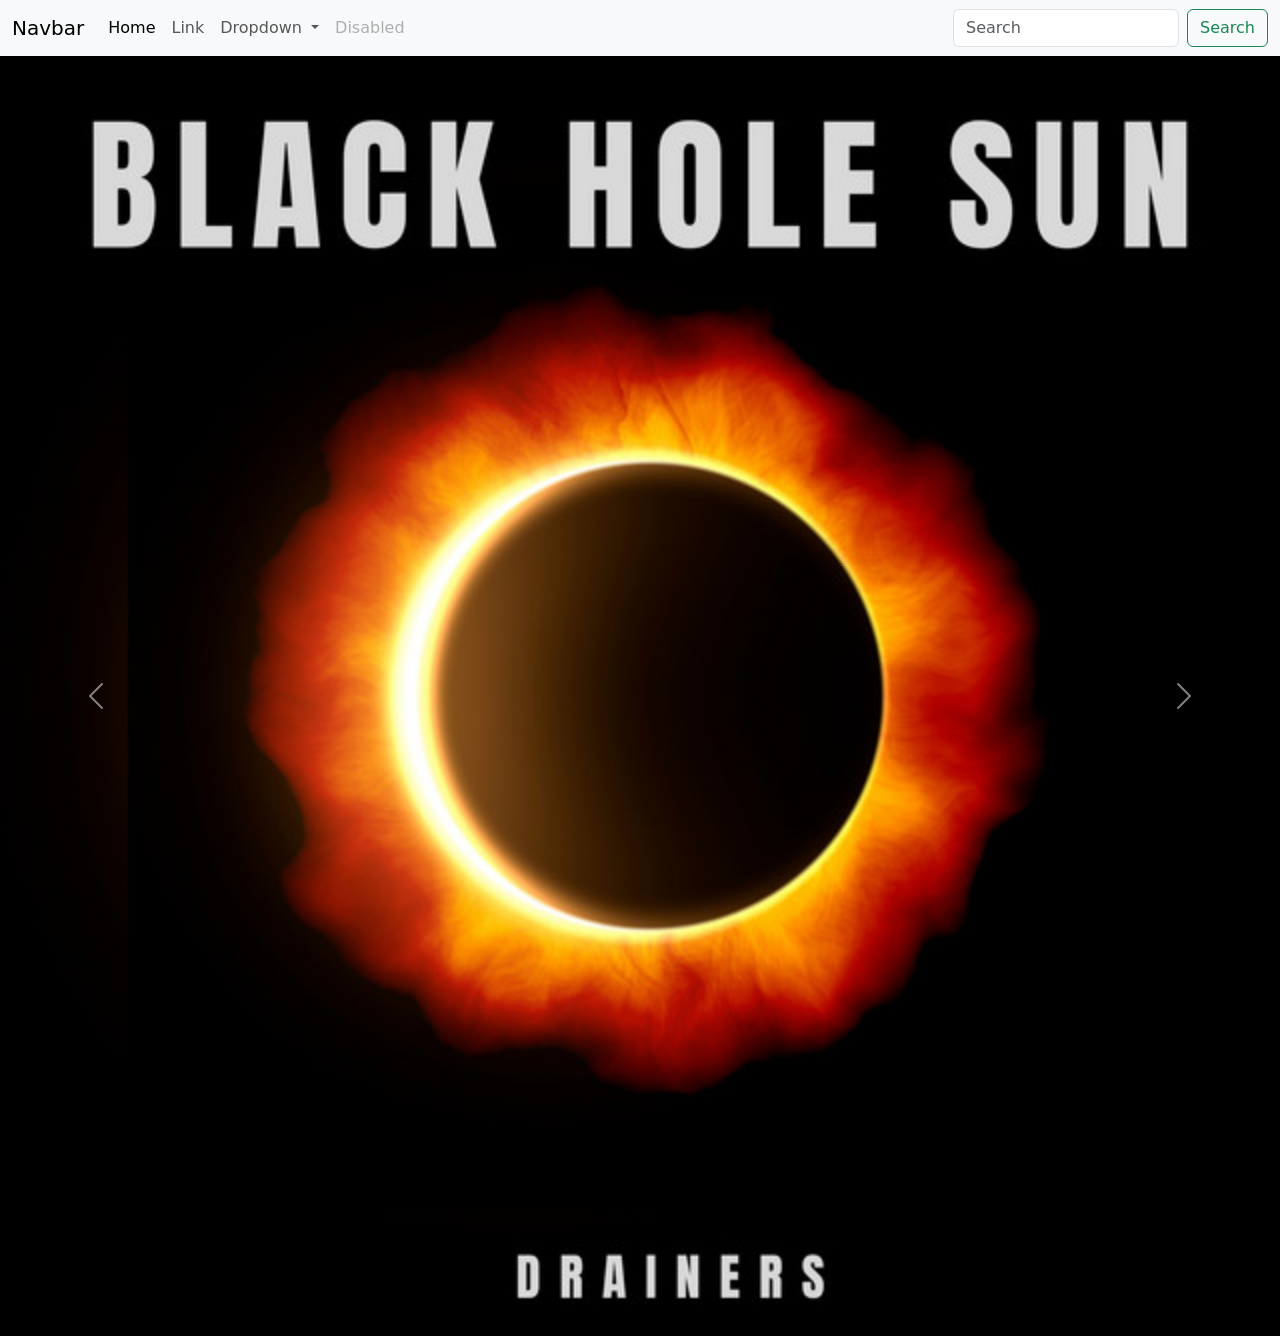
==== index.html @ c96c7299 "carousel" ====
<!DOCTYPE html>
<html lang="en">
<head>
    <meta charset="UTF-8">
    <meta name="viewport" content="width=device-width, initial-scale=1.0">

    <!--  import do css do bootstrap-->
    <link href="https://cdn.jsdelivr.net/npm/bootstrap@5.3.3/dist/css/bootstrap.min.css" rel="stylesheet" integrity="sha384-QWTKZyjpPEjISv5WaRU9OFeRpok6YctnYmDr5pNlyT2bRjXh0JMhjY6hW+ALEwIH" crossorigin="anonymous">
</head>
<style>
    .carousel-inear img {
        width: 100%;
        height: 500px;
        object-fit: cover;
    }
</style>
<title>Document</title>
<body>
    <!-- Navbar -->
    <nav class="navbar navbar-expand-lg bg-body-tertiary">
        <div class="container-fluid">
          <a class="navbar-brand" href="#">Navbar</a>
          <button class="navbar-toggler" type="button" data-bs-toggle="collapse" data-bs-target="#navbarSupportedContent" aria-controls="navbarSupportedContent" aria-expanded="false" aria-label="Toggle navigation">
            <span class="navbar-toggler-icon"></span>
          </button>
          <div class="collapse navbar-collapse" id="navbarSupportedContent">
            <ul class="navbar-nav me-auto mb-2 mb-lg-0">
              <li class="nav-item">
                <a class="nav-link active" aria-current="page" href="#">Home</a>
              </li>
              <li class="nav-item">
                <a class="nav-link" href="#">Link</a>
              </li>
              <li class="nav-item dropdown">
                <a class="nav-link dropdown-toggle" href="#" role="button" data-bs-toggle="dropdown" aria-expanded="false">
                  Dropdown
                </a>
                <ul class="dropdown-menu">
                  <li><a class="dropdown-item" href="#">Action</a></li>
                  <li><a class="dropdown-item" href="#">Another action</a></li>
                  <li><hr class="dropdown-divider"></li>
                  <li><a class="dropdown-item" href="#">Something else here</a></li>
                </ul>
              </li>
              <li class="nav-item">
                <a class="nav-link disabled" aria-disabled="true">Disabled</a>
              </li>
            </ul>
            <form class="d-flex" role="search">
              <input class="form-control me-2" type="search" placeholder="Search" aria-label="Search">
              <button class="btn btn-outline-success" type="submit">Search</button>
            </form>
          </div>
        </div>
      </nav>

      <!-- carrocel -->
      <div id="carouselExample" class="carousel slide">
        <div class="carousel-inner">
          <div class="carousel-item active">
            <img src="/imagens/image.png" class="d-block w-100" alt="...">
          </div>
          <div class="carousel-item">
            <img src="imagens/ss.png" class="d-block w-100" alt="...">
          </div>
          <div class="carousel-item">
            <img src="..." class="d-block w-100" alt="...">
          </div>
        </div>
        <button class="carousel-control-prev" type="button" data-bs-target="#carouselExample" data-bs-slide="prev">
          <span class="carousel-control-prev-icon" aria-hidden="true"></span>
          <span class="visually-hidden">Previous</span>
        </button>
        <button class="carousel-control-next" type="button" data-bs-target="#carouselExample" data-bs-slide="next">
          <span class="carousel-control-next-icon" aria-hidden="true"></span>
          <span class="visually-hidden">Next</span>
        </button>
      </div>
   
    <!-- importar do js do boostop -->
    <script src="https://cdn.jsdelivr.net/npm/bootstrap@5.3.3/dist/js/bootstrap.bundle.min.js" integrity="sha384-YvpcrYf0tY3lHB60NNkmXc5s9fDVZLESaAA55NDzOxhy9GkcIdslK1eN7N6jIeHz" crossorigin="anonymous"></script>
</body>
</html>
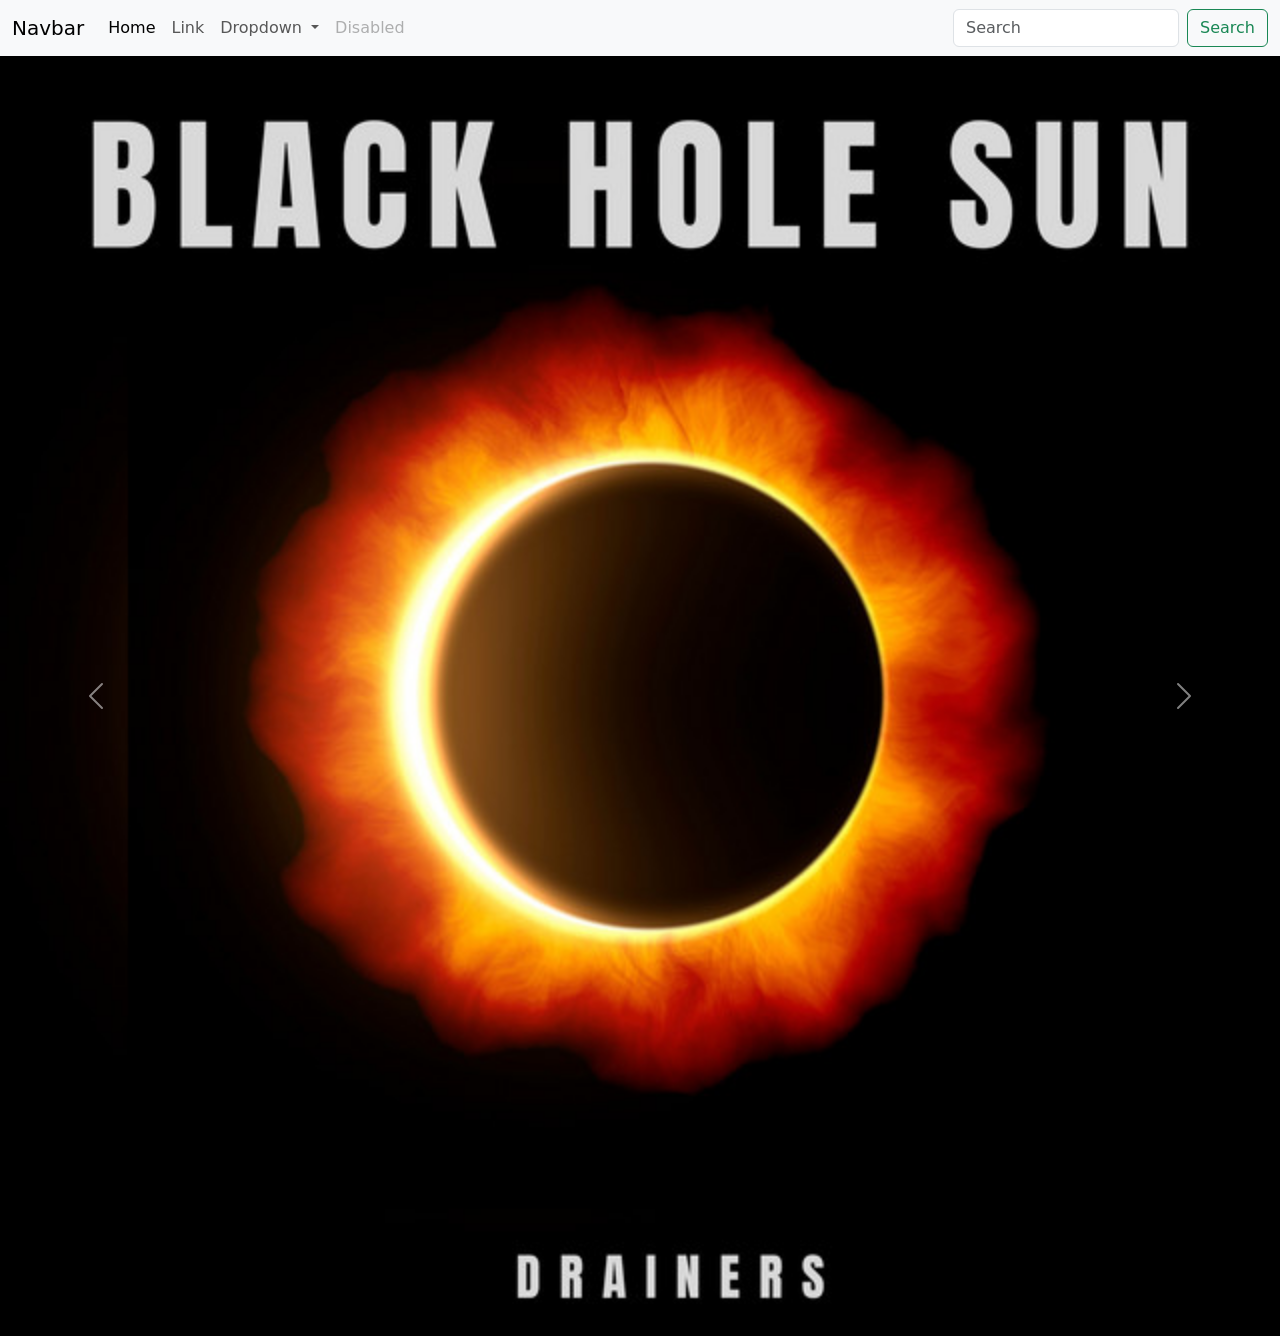
==== commit da4f2c37: "carousel e css certo agr" ====
--- a/index.html
+++ b/index.html
@@ -4,8 +4,10 @@
     <meta charset="UTF-8">
     <meta name="viewport" content="width=device-width, initial-scale=1.0">
 
-    <!--  import do css do bootstrap-->
+    <!--  import do css do boostrap-->
     <link href="https://cdn.jsdelivr.net/npm/bootstrap@5.3.3/dist/css/bootstrap.min.css" rel="stylesheet" integrity="sha384-QWTKZyjpPEjISv5WaRU9OFeRpok6YctnYmDr5pNlyT2bRjXh0JMhjY6hW+ALEwIH" crossorigin="anonymous">
+    <link rel="stylesheet" href="/css/style.css">
+    <title>meu boostrap</title>
 </head>
 <style>
     .carousel-inear img {
@@ -58,7 +60,7 @@
       <div id="carouselExample" class="carousel slide">
         <div class="carousel-inner">
           <div class="carousel-item active">
-            <img src="/imagens/image.png" class="d-block w-100" alt="...">
+            <img src="imagens/image.png" class="d-block w-100" alt="...">
           </div>
           <div class="carousel-item">
             <img src="imagens/ss.png" class="d-block w-100" alt="...">
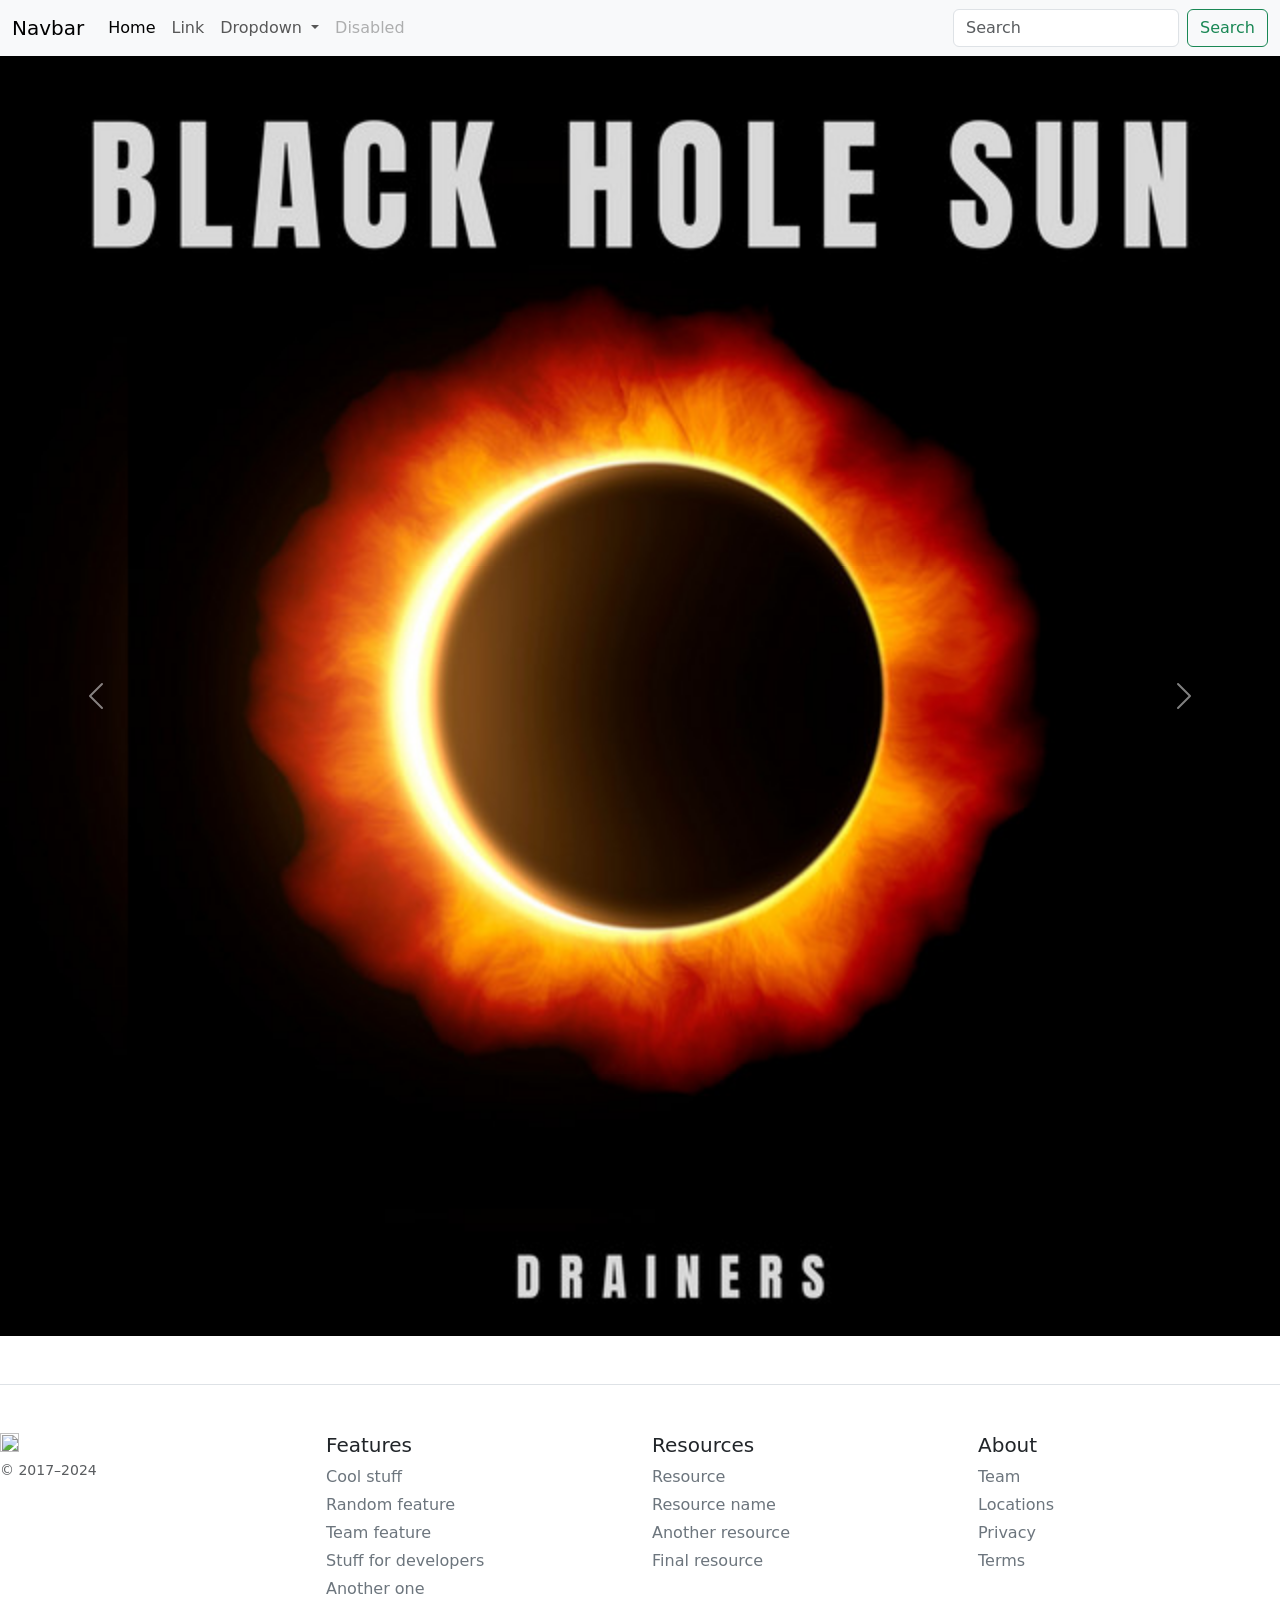
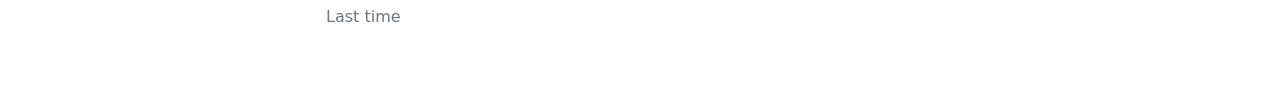
==== commit 0fff3296: "quase no final" ====
--- a/index.html
+++ b/index.html
@@ -66,7 +66,7 @@
             <img src="imagens/ss.png" class="d-block w-100" alt="...">
           </div>
           <div class="carousel-item">
-            <img src="..." class="d-block w-100" alt="...">
+            <img src="[data-uri]" class="d-block w-100" alt="...">
           </div>
         </div>
         <button class="carousel-control-prev" type="button" data-bs-target="#carouselExample" data-bs-slide="prev">
@@ -78,7 +78,44 @@
           <span class="visually-hidden">Next</span>
         </button>
       </div>
-   
+   <!-- roda pé -->
+   <footer class="pt-4 my-md-5 pt-md-5 border-top">
+    <div class="row">
+      <div class="col-12 col-md">
+        <img class="mb-2" src="https://www.opovo.com.br/reboot/includes/assets/img/opovo-logo.svg" alt="" width="24" height="19" style="width: 25%;">
+        <small class="d-block mb-3 text-body-secondary">© 2017–2024</small>
+      </div>
+      <div class="col-6 col-md">
+        <h5>Features</h5>
+        <ul class="list-unstyled text-small">
+          <li class="mb-1"><a class="link-secondary text-decoration-none" href="#">Cool stuff</a></li>
+          <li class="mb-1"><a class="link-secondary text-decoration-none" href="#">Random feature</a></li>
+          <li class="mb-1"><a class="link-secondary text-decoration-none" href="#">Team feature</a></li>
+          <li class="mb-1"><a class="link-secondary text-decoration-none" href="#">Stuff for developers</a></li>
+          <li class="mb-1"><a class="link-secondary text-decoration-none" href="#">Another one</a></li>
+          <li class="mb-1"><a class="link-secondary text-decoration-none" href="#">Last time</a></li>
+        </ul>
+      </div>
+      <div class="col-6 col-md">
+        <h5>Resources</h5>
+        <ul class="list-unstyled text-small">
+          <li class="mb-1"><a class="link-secondary text-decoration-none" href="#">Resource</a></li>
+          <li class="mb-1"><a class="link-secondary text-decoration-none" href="#">Resource name</a></li>
+          <li class="mb-1"><a class="link-secondary text-decoration-none" href="#">Another resource</a></li>
+          <li class="mb-1"><a class="link-secondary text-decoration-none" href="#">Final resource</a></li>
+        </ul>
+      </div>
+      <div class="col-6 col-md">
+        <h5>About</h5>
+        <ul class="list-unstyled text-small">
+          <li class="mb-1"><a class="link-secondary text-decoration-none" href="#">Team</a></li>
+          <li class="mb-1"><a class="link-secondary text-decoration-none" href="#">Locations</a></li>
+          <li class="mb-1"><a class="link-secondary text-decoration-none" href="#">Privacy</a></li>
+          <li class="mb-1"><a class="link-secondary text-decoration-none" href="#">Terms</a></li>
+        </ul>
+      </div>
+    </div>
+  </footer>
     <!-- importar do js do boostop -->
     <script src="https://cdn.jsdelivr.net/npm/bootstrap@5.3.3/dist/js/bootstrap.bundle.min.js" integrity="sha384-YvpcrYf0tY3lHB60NNkmXc5s9fDVZLESaAA55NDzOxhy9GkcIdslK1eN7N6jIeHz" crossorigin="anonymous"></script>
 </body>
--- a/css/style.css
+++ b/css/style.css
@@ -0,0 +1,9 @@
+.carousel-inear img {
+    width: 100%;
+    height: 500px;
+    object-fit: cover;
+}
+
+.logo-footer {
+    width: 25%;
+}
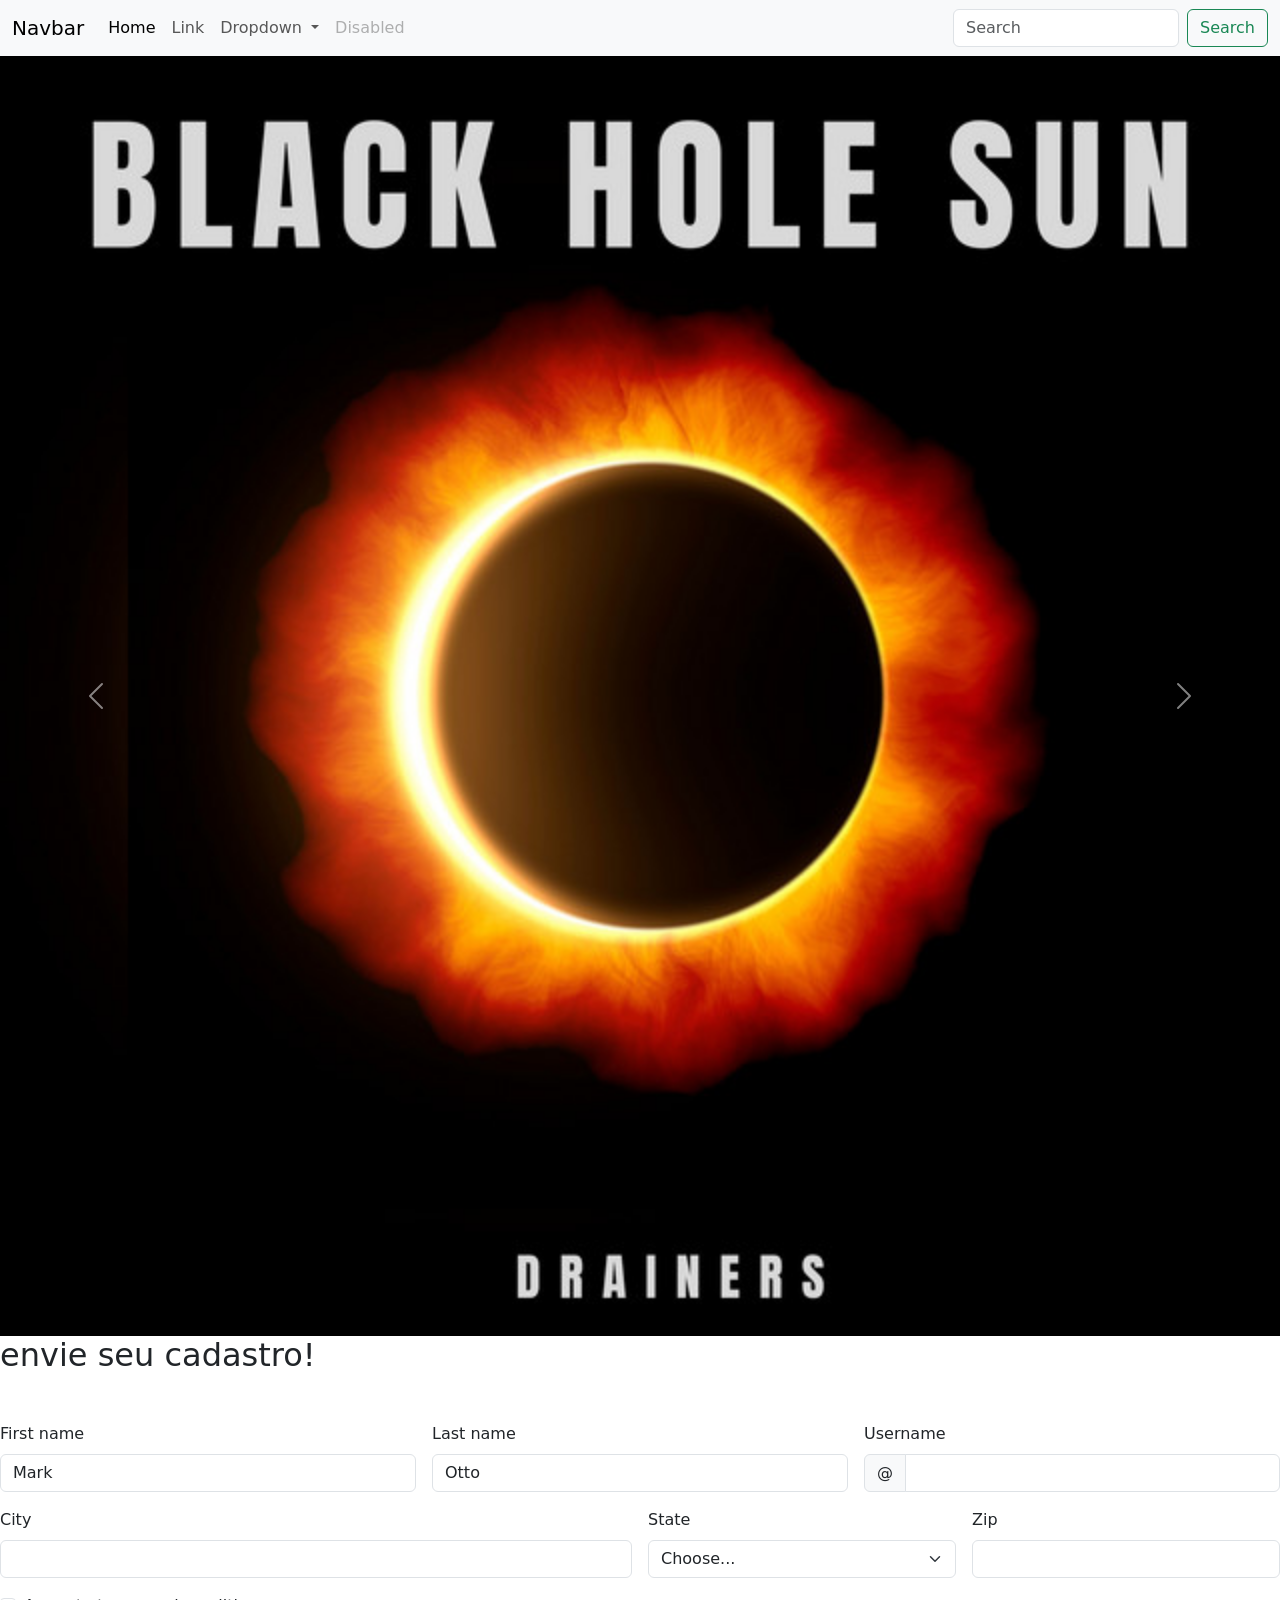
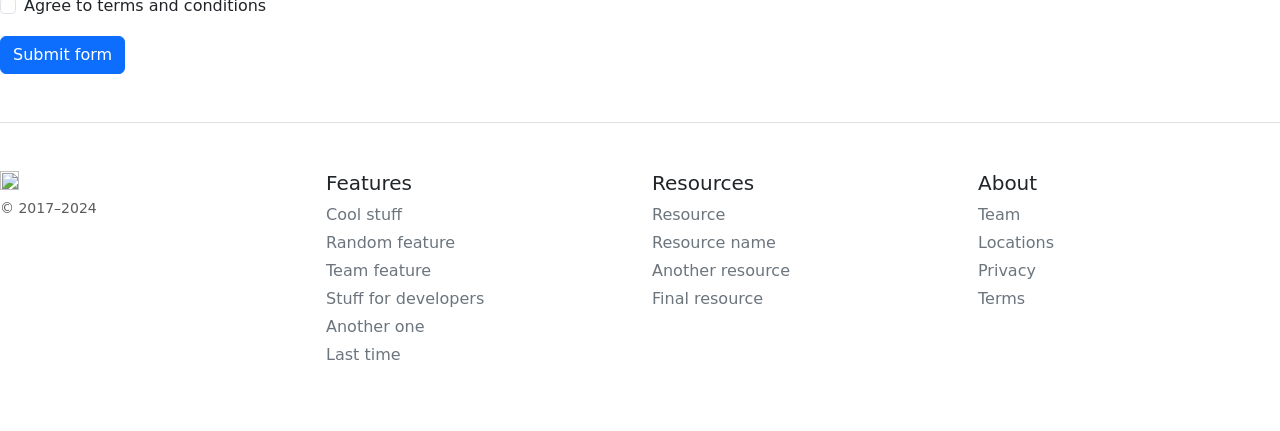
==== commit 057e3ab0: "fim da aula" ====
--- a/index.html
+++ b/index.html
@@ -78,6 +78,74 @@
           <span class="visually-hidden">Next</span>
         </button>
       </div>
+      <!-- form -->
+       <div class= conteiner m-3>
+        <h2 class="mb-5">envie seu cadastro!</h2>
+       </div>
+      <form class="row g-3 needs-validation" novalidate>
+        <div class="col-md-4">
+          <label for="validationCustom01" class="form-label">First name</label>
+          <input type="text" class="form-control" id="validationCustom01" value="Mark" required>
+          <div class="valid-feedback">
+            Looks good!
+          </div>
+        </div>
+        <div class="col-md-4">
+          <label for="validationCustom02" class="form-label">Last name</label>
+          <input type="text" class="form-control" id="validationCustom02" value="Otto" required>
+          <div class="valid-feedback">
+            Looks good!
+          </div>
+        </div>
+        <div class="col-md-4">
+          <label for="validationCustomUsername" class="form-label">Username</label>
+          <div class="input-group has-validation">
+            <span class="input-group-text" id="inputGroupPrepend">@</span>
+            <input type="text" class="form-control" id="validationCustomUsername" aria-describedby="inputGroupPrepend" required>
+            <div class="invalid-feedback">
+              Please choose a username.
+            </div>
+          </div>
+        </div>
+        <div class="col-md-6">
+          <label for="validationCustom03" class="form-label">City</label>
+          <input type="text" class="form-control" id="validationCustom03" required>
+          <div class="invalid-feedback">
+            Please provide a valid city.
+          </div>
+        </div>
+        <div class="col-md-3">
+          <label for="validationCustom04" class="form-label">State</label>
+          <select class="form-select" id="validationCustom04" required>
+            <option selected disabled value="">Choose...</option>
+            <option>...</option>
+          </select>
+          <div class="invalid-feedback">
+            Please select a valid state.
+          </div>
+        </div>
+        <div class="col-md-3">
+          <label for="validationCustom05" class="form-label">Zip</label>
+          <input type="text" class="form-control" id="validationCustom05" required>
+          <div class="invalid-feedback">
+            Please provide a valid zip.
+          </div>
+        </div>
+        <div class="col-12">
+          <div class="form-check">
+            <input class="form-check-input" type="checkbox" value="" id="invalidCheck" required>
+            <label class="form-check-label" for="invalidCheck">
+              Agree to terms and conditions
+            </label>
+            <div class="invalid-feedback">
+              You must agree before submitting.
+            </div>
+          </div>
+        </div>
+        <div class="col-12">
+          <button class="btn btn-primary" type="submit">Submit form</button>
+        </div>
+      </form>
    <!-- roda pé -->
    <footer class="pt-4 my-md-5 pt-md-5 border-top">
     <div class="row">
